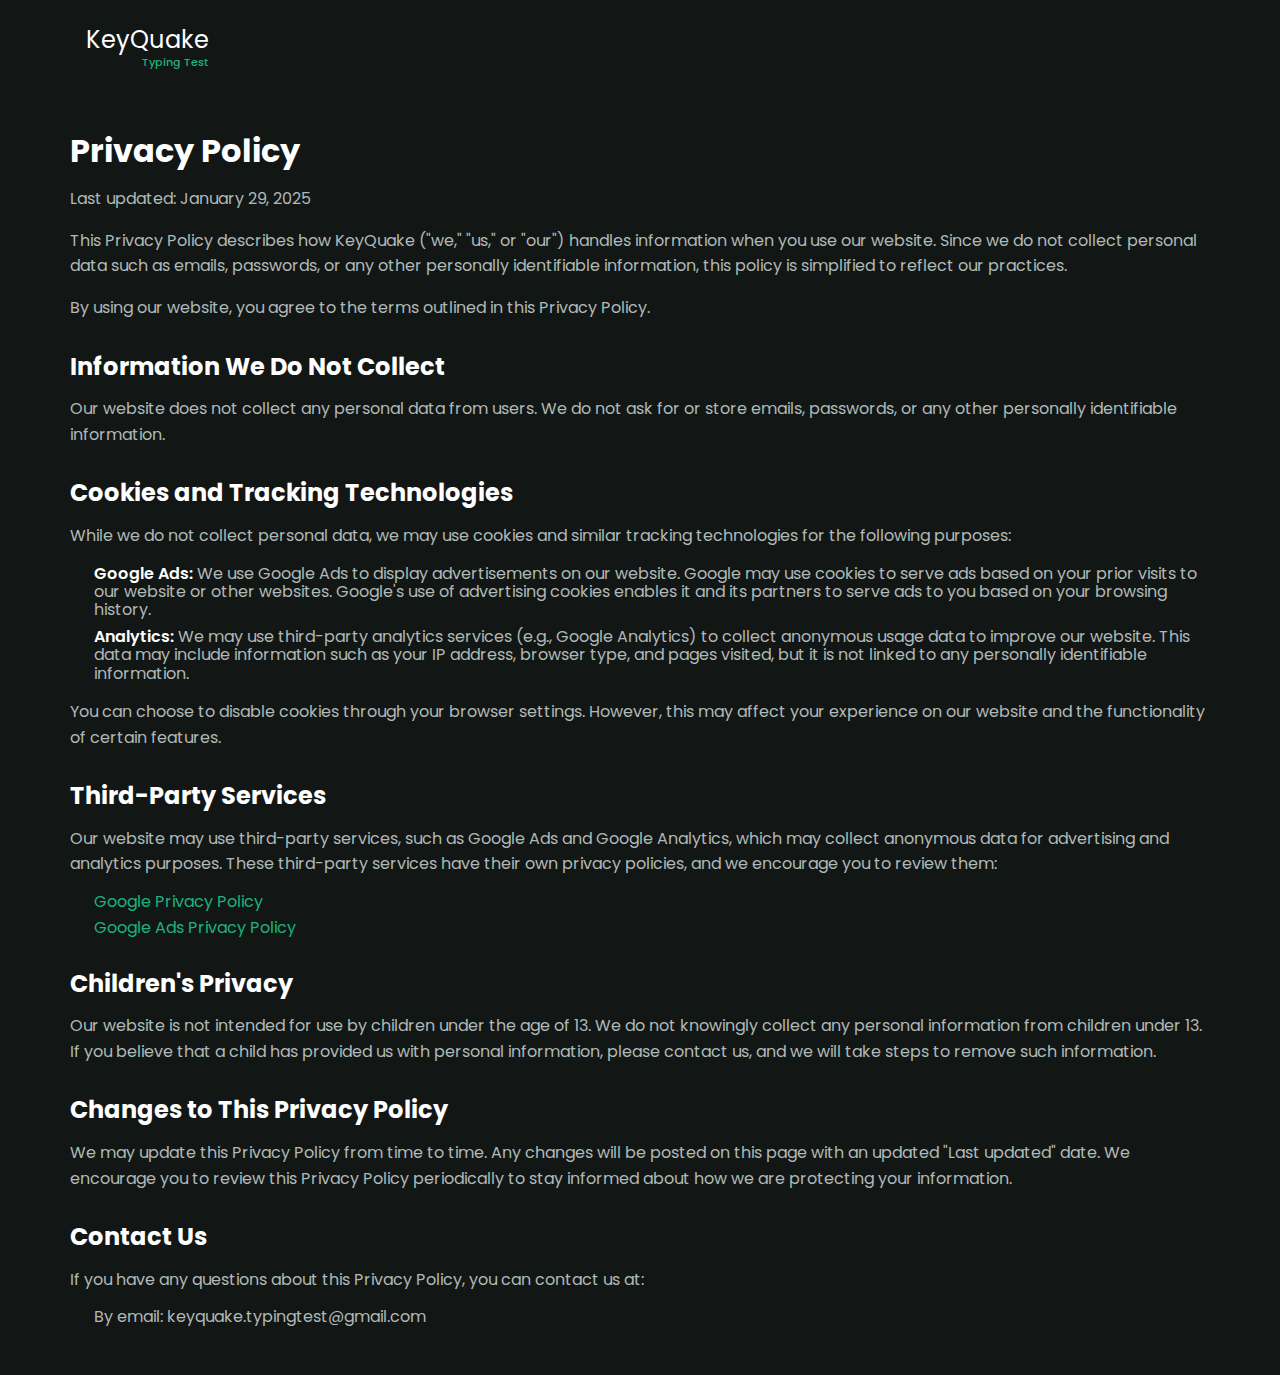
==== privacy_policy.html @ 7d3357e3 "Added Privacy Policy" ====
<!DOCTYPE html>
<html lang="en">
  <head>
    <meta charset="UTF-8" />
    <meta name="viewport" content="width=device-width, initial-scale=1.0" />
    <meta
      name="description"
      content="Test your typing speed and accuracy with KeyQuake. Track your results over time using our Results Tracker for accurate typing insights."
    />
    <meta
      name="keywords"
      content="typing speed test, improve typing accuracy, typing games, keyquake, results tracker, English typing test, typing test, typing speed, simple typing test"
    />
    <link rel="preconnect" href="https://fonts.googleapis.com" />
    <link rel="preconnect" href="https://fonts.gstatic.com" crossorigin />
    <link
      href="https://fonts.googleapis.com/css2?family=Poppins:ital,wght@0,100;0,200;0,300;0,400;0,500;0,600;0,700;0,800;0,900;1,100;1,200;1,300;1,400;1,500;1,600;1,700;1,800;1,900&display=swap"
      rel="stylesheet"
    />
    <link rel="stylesheet" href="css/normalize-v8.0.1.css" />
    <link rel="stylesheet" href="css/KeyQuake.css" />
    <link
      rel="icon"
      type="image/png"
      href="assets/images/Logo.png"
      sizes="32x32"
    />
    <title>KeyQuake - Accurate Typing Speed Test with Results Tracker</title>
  </head>
  <body>
    <header>
      <div class="container">
        <div class="logo" style="width: fit-content">
          KeyQuake
          <span class="sub-text">Typing Test</span>
        </div>
      </div>
    </header>

    <div class="container privacy-policy">
      <h1>Privacy Policy</h1>
      <p>Last updated: January 29, 2025</p>
      <p>
        This Privacy Policy describes how KeyQuake ("we," "us," or "our")
        handles information when you use our website. Since we do not collect
        personal data such as emails, passwords, or any other personally
        identifiable information, this policy is simplified to reflect our
        practices.
      </p>
      <p>
        By using our website, you agree to the terms outlined in this Privacy
        Policy.
      </p>

      <h2>Information We Do Not Collect</h2>
      <p>
        Our website does not collect any personal data from users. We do not ask
        for or store emails, passwords, or any other personally identifiable
        information.
      </p>

      <h2>Cookies and Tracking Technologies</h2>
      <p>
        While we do not collect personal data, we may use cookies and similar
        tracking technologies for the following purposes:
      </p>
      <ul>
        <li>
          <strong>Google Ads:</strong> We use Google Ads to display
          advertisements on our website. Google may use cookies to serve ads
          based on your prior visits to our website or other websites. Google's
          use of advertising cookies enables it and its partners to serve ads to
          you based on your browsing history.
        </li>
        <li>
          <strong>Analytics:</strong> We may use third-party analytics services
          (e.g., Google Analytics) to collect anonymous usage data to improve
          our website. This data may include information such as your IP
          address, browser type, and pages visited, but it is not linked to any
          personally identifiable information.
        </li>
      </ul>
      <p>
        You can choose to disable cookies through your browser settings.
        However, this may affect your experience on our website and the
        functionality of certain features.
      </p>

      <h2>Third-Party Services</h2>
      <p>
        Our website may use third-party services, such as Google Ads and Google
        Analytics, which may collect anonymous data for advertising and
        analytics purposes. These third-party services have their own privacy
        policies, and we encourage you to review them:
      </p>
      <ul>
        <li>
          <a href="https://policies.google.com/privacy" target="_blank"
            >Google Privacy Policy</a
          >
        </li>
        <li>
          <a href="https://policies.google.com/technologies/ads" target="_blank"
            >Google Ads Privacy Policy</a
          >
        </li>
      </ul>

      <h2>Children's Privacy</h2>
      <p>
        Our website is not intended for use by children under the age of 13. We
        do not knowingly collect any personal information from children under
        13. If you believe that a child has provided us with personal
        information, please contact us, and we will take steps to remove such
        information.
      </p>

      <h2>Changes to This Privacy Policy</h2>
      <p>
        We may update this Privacy Policy from time to time. Any changes will be
        posted on this page with an updated "Last updated" date. We encourage
        you to review this Privacy Policy periodically to stay informed about
        how we are protecting your information.
      </p>

      <h2>Contact Us</h2>
      <p>
        If you have any questions about this Privacy Policy, you can contact us
        at:
      </p>
      <ul>
        <li>By email: keyquake.typingtest@gmail.com</li>
      </ul>
    </div>
  </body>
</html>
---- css/KeyQuake.css ----
:root {
  --bg-color: #121716;
  --correct-color: #1db27e;
  --wrong-color: #b22222;
  --text-1-color: #45504d;
  --text-2-color: #b1b9b7;
  --highlight-color: #2c3534;
  --restart-color: #f3d85d;
  --novice-color: #3a86ff;
  --typist-color: #ff9f1c;
  --main-transition: 0.3s;
  --progress: 0%;
  scroll-behavior: smooth;
}

*,
::after,
::before {
  padding: 0;
  margin: 0;
  box-sizing: border-box;
}

body {
  font-family: "Poppins", serif;
  background-color: var(--bg-color);
  color: white;
}

::-webkit-scrollbar {
  width: 0.7rem;
  height: 0.7rem;
}

::-webkit-scrollbar-corner {
  background-color: transparent;
}

::-webkit-scrollbar-track {
  background-color: var(--bg-color);
}

::-webkit-scrollbar-thumb {
  background-color: var(--highlight-color);
}

ul {
  list-style-type: none;
}

.hidden {
  display: none !important;
}

.disappear {
  animation: disappear 0.4s forwards !important;
}

.blur {
  filter: blur(5px);
}

a {
  display: inline-block;
  text-decoration: none;
  color: white;
}

input:focus {
  outline: none;
}

/* #region Container */
.container {
  padding-left: 1rem;
  padding-right: 1rem;
  margin-left: auto;
  margin-right: auto;
}

/* Small Screens */
@media (min-width: 576px) {
  .container {
    width: 540px;
  }
}

/* Medium Screens */
@media (min-width: 768px) {
  .container {
    width: 720px;
  }
}

/* Large Screens */
@media (min-width: 992px) {
  .container {
    width: 960px;
  }
}

/* X-Large Screens */
@media (min-width: 1200px) {
  .container {
    width: 1140px;
  }
}
/* #endregion */

/* #region Header */
header {
  min-height: 80px;
  display: flex;
  justify-content: space-between;
  align-items: center;
}

.logo {
  font-size: 24px;
  position: relative;
  user-select: none;
}

.logo .sub-text {
  font-size: 11px;
  color: var(--correct-color);
  position: absolute;
  bottom: -0.9rem;
  right: 0px;
  font-weight: 500;
}

header ul {
  display: flex;
  flex-direction: row-reverse;
  flex-wrap: wrap;
  font-size: 14px;
  gap: 1rem;
  color: var(--text-2-color);
}

header ul li {
  padding: 7px 12px;
  border-radius: 15px;
  cursor: pointer;
  transition: background-color 0.4s;
}

header ul li.active {
  background-color: var(--highlight-color);
}
/* #endregion */

/* #region Main */

main {
  min-height: calc(100vh - 140px);
  overflow: hidden;
}

/* #region Home */

.home {
  min-height: inherit;
  position: relative;
}

.home.to-right {
  animation: to-right 0.5s forwards;
}

.home.from-right {
  animation: from-right 0.5s forwards;
}

.home .start-btn,
.home .res-btn {
  position: absolute;
  top: 50%;
  left: 50%;
  transform: translate(-50%, -50%);
  border: none;
  padding: 10px 20px;
  background-color: var(--correct-color);
  color: white;
  border-radius: 15px;
  font-size: 24px;
  cursor: pointer;
  transition: background-color 0.3s;
  box-shadow: -1px 1px 10px #056342;
  opacity: 1;
}

.home .res-btn {
  z-index: 3;
  animation: caret-blinking 0.3s forwards;
}

.start-btn {
  animation: start-btn-ann 2s infinite;
}

.home .res-btn:hover {
  background-color: #129869;
}

.home .start-btn:hover {
  background-color: #129869;
  animation-play-state: paused;
}

.home .start-btn.remove-btn {
  animation: remove-btn-ann 0.3s;
}

.test-container {
  padding-top: 2rem;
  transition: 0.4s all;
}

.test-container.test-down {
  animation: test-down 0.3s forwards;
}

.test-container.result {
  padding-top: 1rem;
  margin-bottom: 2.5rem;
}

.test-container .timer {
  text-align: center;
  margin-bottom: 2.5rem;
  overflow: hidden;
}

.timer-hidden {
  animation: timer-disappear 0.4s forwards !important;
}

.test-container .timer h3 {
  font-weight: normal;
  font-size: 12px;
  color: #b89a9a;
  text-transform: uppercase;
  margin-bottom: 5px;
}

.test-container .timer span {
  font-size: 48px;
  color: var(--text-1-color);
  user-select: none;
}

.test {
  position: relative;
  width: 100%;
  max-height: 180px;
  font-size: 24px;
  transition: 0.3s all;
}

.test.result {
  max-height: 90px;
  font-size: 17px;
}

.test .input-text:focus {
  outline: none;
}

.test p::-webkit-scrollbar {
  width: 0;
}

.test .input-text,
.test p {
  width: inherit;
}

.test .input-text {
  background-color: transparent;
  border: none;
  z-index: 0;
  left: 0;
  top: 0%;
  position: absolute;
}

.test p {
  overflow-y: scroll;
  max-height: inherit;
  position: relative;
  display: flex;
  flex-wrap: wrap;
  color: var(--text-2-color);
  z-index: 1;
  letter-spacing: 0.5px;
  user-select: none;
  background-color: var(--bg-color);
  transition: 0.3s all;
  scrollbar-width: none;
}

.word {
  margin-right: 8px;
  margin-bottom: 10px;
  position: relative;
}

.word::before {
  content: "";
  position: absolute;
  left: 0%;
  bottom: -2px;
  height: 2px;
  width: 0%;
  transition: 0.3s width;
  background-color: var(--wrong-color);
}

.word.typo::before {
  width: 100%;
}

.letter.correct {
  color: var(--correct-color);
}
.letter.wrong {
  color: var(--wrong-color);
}

.letter {
  position: relative;
}

.letter.active::before {
  content: "";
  position: absolute;
  height: 100%;
  width: 2px;
  background-color: var(--correct-color);
  left: 0%;
  top: -2px;
  animation: caret-blinking 0.45s infinite alternate;
}

.letter.active-last::before {
  content: "";
  position: absolute;
  height: 100%;
  width: 2px;
  background-color: var(--correct-color);
  right: 0%;
  top: -2px;
  animation: caret-blinking 0.45s infinite alternate;
}

.typed-title,
.tracker .title {
  font-weight: 600;
  padding-top: 2rem;
  color: #eaeaea;
  font-size: 1.3rem;
}

.typed-title.top-to-bottom {
  animation: top-to-bottom 0.4s forwards;
}

.test-results {
  display: flex;
  gap: 2.5rem;
  row-gap: 1.5rem;
  flex-wrap: wrap;
}

.test-results.bottom-to-top {
  animation: bottom-to-top 0.5s forwards;
}

.metric {
  background-color: var(--highlight-color);
  width: 145px;
  height: 145px;
  border-radius: 50%;
  display: flex;
  justify-content: center;
  align-items: center;
}

.metric .ring {
  width: inherit;
  height: inherit;
  border-radius: 50%;
  position: relative;
}

.metric .ring.wpm[data-category="novice"] {
  background: conic-gradient(var(--novice-color) 100%, transparent 0);
}

.metric .ring.wpm[data-category="typist"] {
  background: conic-gradient(var(--typist-color) 100%, transparent 0);
}

.metric .ring.wpm[data-category="keyboard-master"] {
  background: conic-gradient(var(--correct-color) 100%, transparent 0);
}

.metric .ring.accuracy[data-category="novice"] {
  background: conic-gradient(
    var(--wrong-color) var(--progress, 0%),
    transparent 0
  );
}

.metric .ring.accuracy[data-category="typist"] {
  background: conic-gradient(
    var(--typist-color) var(--progress, 0%),
    transparent 0
  );
}

.metric .ring.accuracy[data-category="keyboard-master"] {
  background: conic-gradient(
    var(--correct-color) var(--progress, 0%),
    transparent 0
  );
}

.metric .ring::before {
  content: "";
  position: absolute;
  top: 50%;
  left: 50%;
  transform: translate(-50%, -50%);
  width: calc(100% - 18px);
  height: calc(100% - 18px);
  border-radius: inherit;
  background-color: var(--bg-color);
}

.metric .ring .result {
  position: absolute;
  top: 50%;
  left: 50%;
  transform: translate(-50%, -50%);
  text-align: center;
}

.metric .ring .result span {
  display: block;
}

.metric .ring .result .score {
  font-size: 35px;
}

.metric .ring .result .metric-name {
  font-size: 12px;
  color: var(--text-2-color);
  letter-spacing: 1px;
  text-transform: uppercase;
}

.additional-metrics {
  background-color: var(--highlight-color);
  padding: 1rem;
  border-radius: 7px;
  flex-grow: 1;
  color: var(--text-2-color);
}

.additional-metrics table tr:not(:last-child) td {
  padding-bottom: 8px;
}

.test-results .actions {
  flex-basis: 100%;
  margin-bottom: 1rem;
  display: flex;
  justify-content: center;
  align-items: center;
}

.test-results .actions button {
  color: var(--text-2-color);
  border: none;
  background-color: transparent;
  padding: 4px 8px;
  cursor: pointer;
}
.test-results .actions button svg {
  color: var(--restart-color);
  transition: transform 0.3s;
  margin-right: 3px;
}

.test-results .actions button:hover svg {
  transform: rotate(90deg);
}

.test-results .actions input {
  padding: 4px 8px;
  background: var(--correct-color);
  color: white;
  border: none;
  border-radius: 4px;
  margin-left: 1rem;
  cursor: pointer;
  transition: background-color 0.3s;
}

.test-results .actions input:hover {
  background-color: #129869;
}

/* #endregion Home */

/* #region Tracker */
.tracker {
  min-height: inherit;
}

.tracker .data {
  width: 100%;
  overflow: auto;
  max-height: 50vh;
  margin-top: 1.5rem;
  scrollbar-width: thin;
  scrollbar-color: var(--highlight-color) var(--bg-color);
}

.tracker.from-left {
  animation: from-left 0.5s forwards;
}

.tracker.to-left {
  animation: to-left 0.5s forwards;
}

.tracker table {
  color: var(--text-2-color);
  width: calc(100% - 4px);
  border: 1px solid #444;
  text-align: center;
  border-radius: 8px;
  border-spacing: 0;
  margin-right: 4px;
}

.tracker table td {
  padding: 12px;
}

.tracker table td:not(:last-child) {
  border-right: 1px solid #444;
}

.tracker tbody tr:nth-child(odd) {
  background-color: var(--highlight-color);
}

.tracker .action {
  text-align: center;
  margin-top: 1rem;
  position: relative;
  display: flex;
  justify-content: center;
  align-items: center;
}

.tracker .action button {
  padding: 6px 10px;
  border: none;
  border-radius: 6px;
  color: white;
  background-color: var(--correct-color);
  cursor: pointer;
  transition: all 0.3s;
}

.tracker .action button:hover {
  background-color: #129869;
  transform: scale(1.015);
}

.tracker .action input {
  background-color: transparent;
  color: white;
  padding: 4px 8px;
  border-radius: 6px;
  border: none;
  cursor: pointer;
  position: absolute;
  right: 0px;
  background-color: var(--wrong-color);
  transition: background-color 0.3s;
}

.tracker .action input:hover {
  background-color: #991a1a;
}

.tracker tbody tr {
  transition: all 0.3s;
}

.tracker thead tr td {
  font-weight: bold;
  position: sticky;
  top: 0;
  background-color: var(--bg-color);
  color: white;
  z-index: 1;
}
.tracker thead tr td:first-child {
  border-top-left-radius: 8px;
}
.tracker thead tr td:last-child {
  border-top-right-radius: 8px;
}

.tracker tbody .delete-btn {
  font-size: 14px;
  color: var(--wrong-color);
  cursor: pointer;
}

.tracker .no-data {
  color: var(--text-2-color);
  margin-top: 1rem;
}

.tracker tbody tr:last-child td:first-child {
  border-bottom-left-radius: 8px;
}
.tracker tbody tr:last-child td:last-child {
  border-bottom-right-radius: 8px;
}
/* #endregion Tracker */

/* #endregion */

/* #region Footer */
footer {
  min-height: 60px;
  border-top: 1.5px solid var(--text-1-color);
  font-size: 12px;
  color: var(--text-2-color);
  display: flex;
  flex-wrap: wrap;
  justify-content: space-between;
  align-items: center;
  padding: 0 1rem;
}

footer svg {
  color: var(--text-1-color);
  font-size: 16px;
  padding-right: 5px;
}

footer a {
  display: inline-block;
  color: var(--text-2-color);
  transition: color 0.3s;
}

footer a:hover {
  color: #999;
}
/* #endregion */

/* #region Privacy Policy */
.privacy-policy {
  padding: 2rem 0;
  color: var(--text-2-color);
}

.privacy-policy h1 {
  font-size: 2rem;
  color: white;
  margin-bottom: 1rem;
}

.privacy-policy h2 {
  font-size: 1.5rem;
  color: white;
  margin-top: 2rem;
  margin-bottom: 1rem;
}

.privacy-policy p {
  font-size: 1rem;
  line-height: 1.6;
  margin-bottom: 1rem;
}

.privacy-policy ul {
  margin-left: 1.5rem;
  margin-bottom: 1rem;
}

.privacy-policy ul li {
  margin-bottom: 0.5rem;
}

.privacy-policy a {
  color: var(--correct-color);
  text-decoration: none;
  transition: color 0.3s;
}

.privacy-policy a:hover {
  color: #129869;
}

.privacy-policy strong {
  color: white;
  font-weight: 600;
}

/* Responsive adjustments */
@media (max-width: 768px) {
  .privacy-policy h1 {
    font-size: 1.75rem;
  }

  .privacy-policy h2 {
    font-size: 1.25rem;
  }

  .privacy-policy p {
    font-size: 0.9rem;
  }
}
/* #endregion Privacy Policy Styling */

/* #region KeyFrames */
@keyframes start-btn-ann {
  0%,
  20%,
  40%,
  60%,
  100% {
    transform: translate(-50%, calc(-50% - 5px));
  }

  30%,
  50% {
    transform: translate(-50%, -50%);
  }
}

@keyframes remove-btn-ann {
  to {
    transform: translate(-50%, calc(-50% + 40px));
    opacity: 0;
  }
}

@keyframes test-down {
  from {
    transform: translateY(-40px);
  }
  to {
    transform: translateY(0);
  }
}

@keyframes caret-blinking {
  from {
    opacity: 0;
  }
  to {
    opacity: 1;
  }
}

@keyframes disappear {
  from {
    opacity: 1;
  }
  to {
    opacity: 0;
  }
}

@keyframes timer-disappear {
  to {
    height: 0px;
    margin-bottom: 0rem;
  }
}

@keyframes top-to-bottom {
  from {
    transform: translateY(-30px);
  }
  to {
    transform: translateY(0);
  }
}

@keyframes bottom-to-top {
  from {
    opacity: 0;
    transform: translateY(30px);
  }
  to {
    opacity: 1;
    transform: translateY(0);
  }
}

@keyframes to-right {
  to {
    transform: translateX(50px);
    opacity: 0;
  }
}

@keyframes to-left {
  to {
    transform: translateX(-50px);
    opacity: 0;
  }
}

@keyframes from-left {
  from {
    transform: translateX(-50px);
    opacity: 0;
  }
  to {
    transform: translate(0px);
    opacity: 1;
  }
}

@keyframes from-right {
  from {
    transform: translateX(50px);
    opacity: 0;
  }
  to {
    transform: translate(0px);
    opacity: 1;
  }
}
/* #endregion */
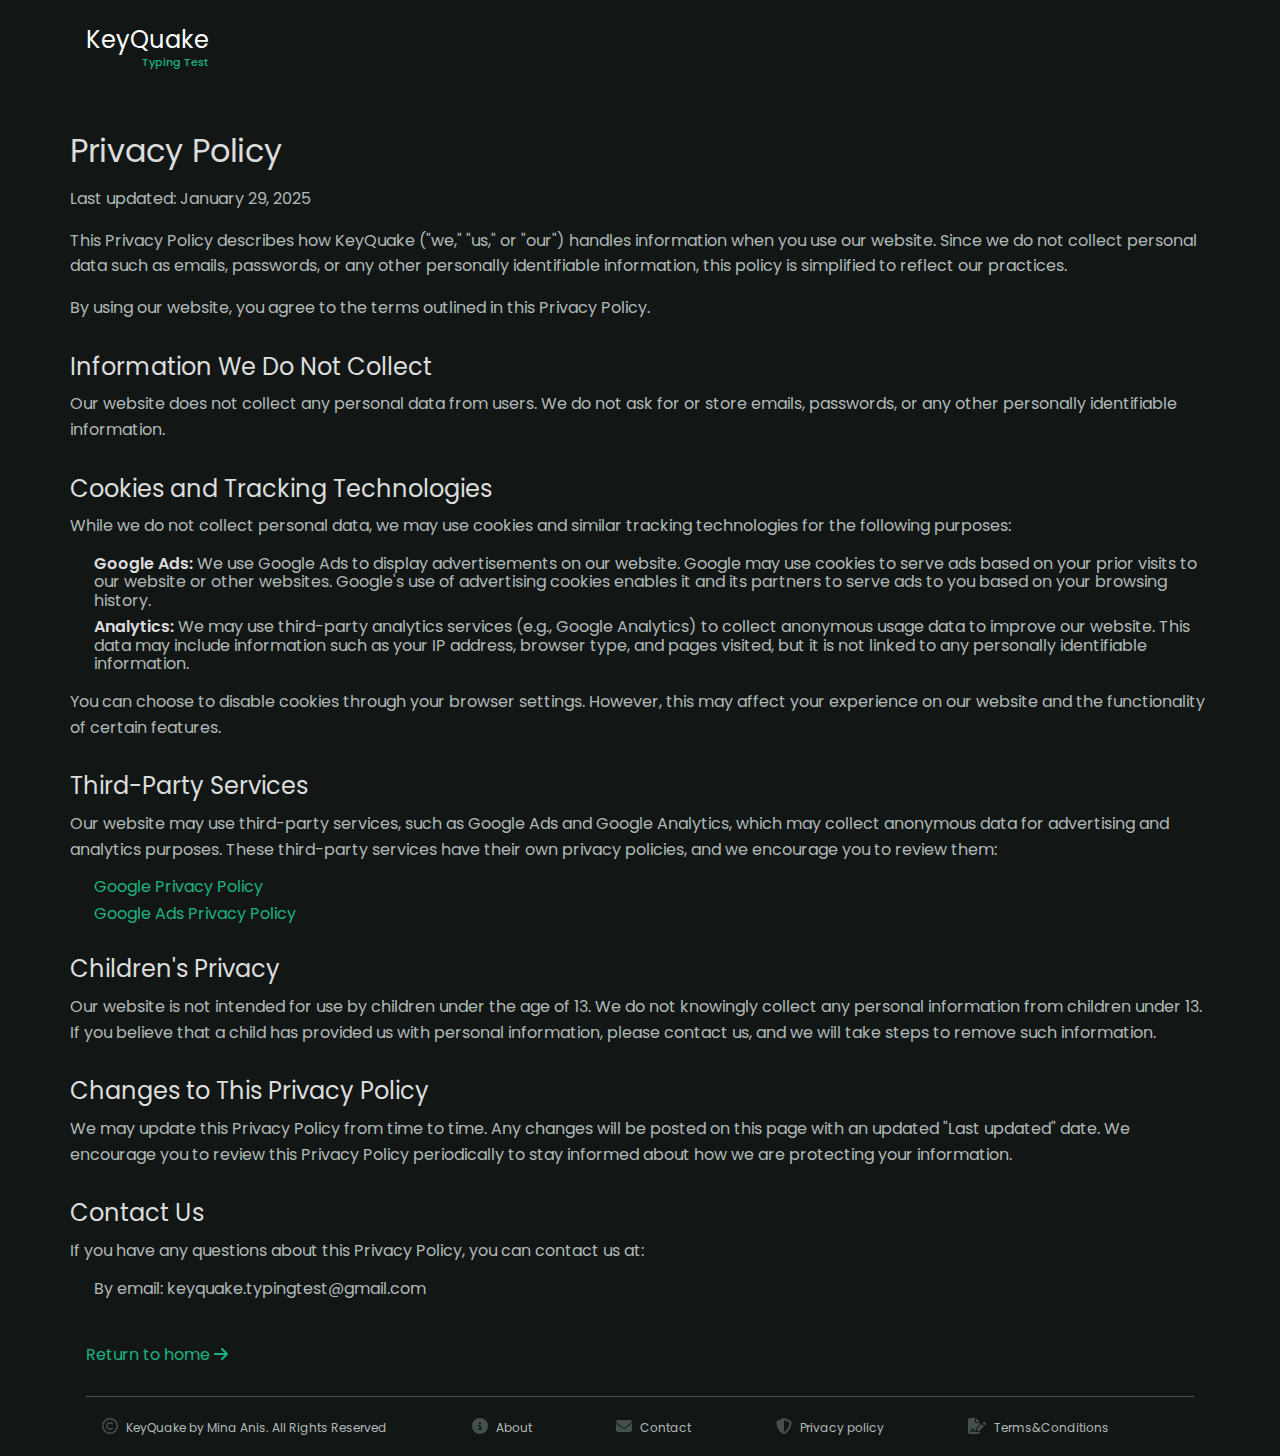
==== commit 92288269: "legal pages are added" ====
--- a/privacy_policy.html
+++ b/privacy_policy.html
@@ -132,5 +132,44 @@
         <li>By email: keyquake.typingtest@gmail.com</li>
       </ul>
     </div>
+
+    <div class="container">
+      <a href="/" class="return-home"
+        >Return to home <i class="fa-solid fa-arrow-right"></i
+      ></a>
+      <footer>
+        <span>
+          <i class="fa-regular fa-copyright"></i>
+          <span class="copyright-year"></span> KeyQuake by Mina Anis. All Rights
+          Reserved
+        </span>
+
+        <span>
+          <a href="/about.html">
+            <i class="fa-solid fa-circle-info"></i> About
+          </a>
+        </span>
+        <span>
+          <a href="mailto:keyquake.typingtest@gmail.com">
+            <i class="fa-solid fa-envelope"></i>
+            Contact
+          </a>
+        </span>
+        <span>
+          <a href="/privacy_policy.html">
+            <i class="fa-solid fa-shield-halved"></i>
+            Privacy policy
+          </a>
+        </span>
+        <span>
+          <a href="/terms_conditions.html">
+            <i class="fa-solid fa-file-signature"></i>
+            Terms&Conditions
+          </a>
+        </span>
+      </footer>
+    </div>
+
+    <script src="js/all.min.js" type="module"></script>
   </body>
 </html>
--- a/css/KeyQuake.css
+++ b/css/KeyQuake.css
@@ -173,7 +173,36 @@
   animation: from-right 0.5s forwards;
 }
 
-.home .start-btn,
+.intro {
+  padding-top: 1.5rem;
+  padding-bottom: 2rem;
+  text-align: center;
+}
+.intro h2 {
+  margin-bottom: 1rem;
+  color: #ddd;
+}
+.intro p {
+  line-height: 1.6;
+  color: var(--text-2-color);
+  margin-bottom: 2.5rem;
+  width: 80%;
+  margin-left: auto;
+  margin-right: auto;
+}
+
+.intro .start-btn {
+  animation: start-btn-ann 2s infinite;
+  border: none;
+  padding: 10px 20px;
+  background-color: var(--correct-color);
+  color: white;
+  border-radius: 15px;
+  font-size: 24px;
+  cursor: pointer;
+  transition: background-color 0.3s;
+  box-shadow: -1px 1px 10px #056342;
+}
 .home .res-btn {
   position: absolute;
   top: 50%;
@@ -196,10 +225,6 @@
   animation: caret-blinking 0.3s forwards;
 }
 
-.start-btn {
-  animation: start-btn-ann 2s infinite;
-}
-
 .home .res-btn:hover {
   background-color: #129869;
 }
@@ -209,8 +234,8 @@
   animation-play-state: paused;
 }
 
-.home .start-btn.remove-btn {
-  animation: remove-btn-ann 0.3s;
+.home .intro.slide-down-base {
+  animation: slide-down-base 0.3s;
 }
 
 .test-container {
@@ -650,9 +675,13 @@
   color: var(--text-2-color);
   display: flex;
   flex-wrap: wrap;
-  justify-content: space-between;
+  justify-content: center;
   align-items: center;
+  gap: 1rem;
   padding: 0 1rem;
+}
+footer span {
+  flex-grow: 1;
 }
 
 footer svg {
@@ -669,6 +698,8 @@
 
 footer a:hover {
   color: #999;
+  text-decoration: underline;
+  text-underline-offset: 5px;
 }
 /* #endregion */
 
@@ -680,15 +711,17 @@
 
 .privacy-policy h1 {
   font-size: 2rem;
-  color: white;
+  color: #ddd;
+  font-weight: normal;
   margin-bottom: 1rem;
 }
 
 .privacy-policy h2 {
   font-size: 1.5rem;
-  color: white;
+  color: #ddd;
+  font-weight: normal;
   margin-top: 2rem;
-  margin-bottom: 1rem;
+  margin-bottom: 0.7rem;
 }
 
 .privacy-policy p {
@@ -706,7 +739,8 @@
   margin-bottom: 0.5rem;
 }
 
-.privacy-policy a {
+.privacy-policy a,
+.return-home {
   color: var(--correct-color);
   text-decoration: none;
   transition: color 0.3s;
@@ -717,7 +751,7 @@
 }
 
 .privacy-policy strong {
-  color: white;
+  color: #ddd;
   font-weight: 600;
 }
 
@@ -736,6 +770,74 @@
   }
 }
 /* #endregion Privacy Policy Styling */
+
+/* #region About */
+.about h1,
+.about h2 {
+  font-weight: normal;
+  color: #ddd;
+}
+
+.about h2 {
+  margin-bottom: 0.7rem;
+}
+
+.about p {
+  margin-bottom: 2rem;
+  color: var(--text-2-color);
+}
+
+.about a {
+  color: var(--correct-color);
+}
+
+.about ul {
+  margin-bottom: 2rem;
+  color: var(--text-2-color);
+}
+.about ul li:not(:last-child) {
+  margin-bottom: 7px;
+  line-height: 1.3;
+}
+
+/* #endregion About */
+
+/* #region Terms&Conditions */
+.terms-page h1,
+.terms-page h2 {
+  font-weight: normal;
+  color: #ddd;
+}
+
+.terms-page h2 {
+  margin-bottom: 0.7rem;
+}
+
+.terms-page p {
+  margin-bottom: 2rem;
+  color: var(--text-2-color);
+}
+
+.terms-page a {
+  color: var(--correct-color);
+}
+.terms-page ul {
+  margin-bottom: 2rem;
+  color: var(--text-2-color);
+}
+.terms-page ul li:not(:last-child) {
+  margin-bottom: 7px;
+  line-height: 1.3;
+}
+
+.terms-page p.mb-sm {
+  margin-bottom: 12px;
+}
+/* #endregion Terms&Conditions */
+
+.return-home {
+  margin-bottom: 2rem;
+}
 
 /* #region KeyFrames */
 @keyframes start-btn-ann {
@@ -744,18 +846,18 @@
   40%,
   60%,
   100% {
-    transform: translate(-50%, calc(-50% - 5px));
+    transform: translateY(0);
   }
 
   30%,
   50% {
-    transform: translate(-50%, -50%);
-  }
-}
-
-@keyframes remove-btn-ann {
-  to {
-    transform: translate(-50%, calc(-50% + 40px));
+    transform: translateY(7px);
+  }
+}
+
+@keyframes slide-down-base {
+  to {
+    transform: translateY(40px);
     opacity: 0;
   }
 }
